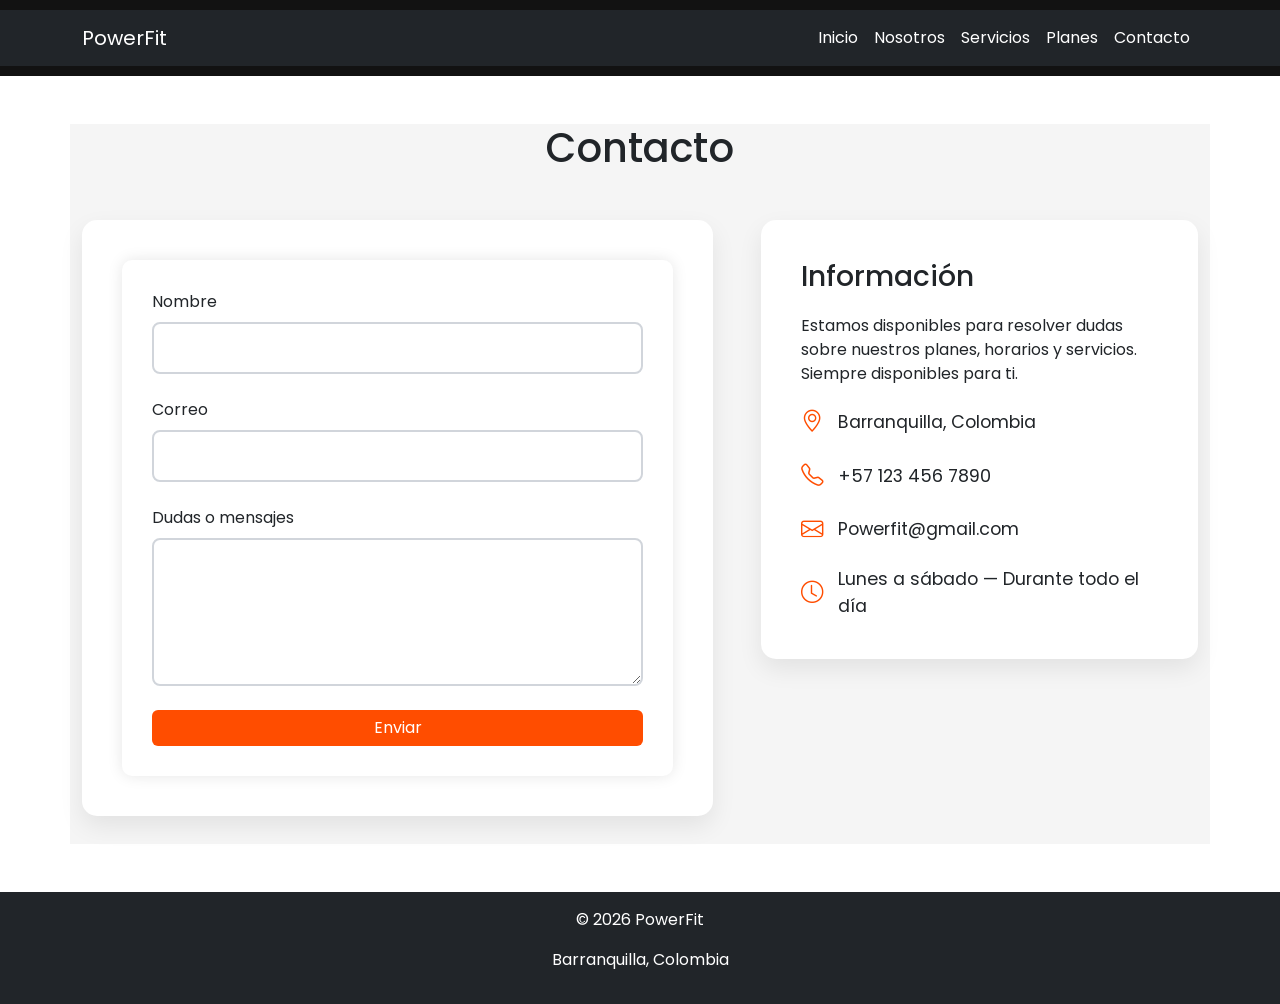
==== contacto.html @ 4eddfe27 "Estructura inicial PowerFit" ====
<!DOCTYPE html>
<html lang="es">
<head>
    <meta charset="UTF-8">
    <meta name="author" content="Juan Alvarez">
    <meta name="viewport" content="width=device-width, initial-scale=1.0">
    <meta name="description" content="Datos de posible cliente de Gimnasio PowerFit">
    <meta name="keywords" content="gimnasio, contacto, entrenamiento">
    <meta name="robots" content="index, follow">
    <title>Powerfit - Contacto</title>

    <link rel="preconnect" href="https://fonts.googleapis.com">
    <link rel="preconnect" href="https://fonts.gstatic.com" crossorigin>
    <link href="https://fonts.googleapis.com/css2?family=Poppins:wght@300;400;600;700&display=swap" rel="stylesheet">

    <link href="https://cdn.jsdelivr.net/npm/bootstrap@5.3.0/dist/css/bootstrap.min.css" rel="stylesheet">
    <link rel="stylesheet" href="https://cdn.jsdelivr.net/npm/bootstrap-icons@1.11.3/font/bootstrap-icons.min.css">
    <link href="css/style.css" rel="stylesheet">

</head>

<body>

    <header>
     <nav class="navbar navbar-expand-lg navbar-dark bg-dark">
        <div class="container">
        <a class="navbar-brand" href="index.html">PowerFit</a>

        <button class="navbar-toggler" type="button"
            data-bs-toggle="collapse"
            data-bs-target="#menu">
            <span class="navbar-toggler-icon"></span>
        </button>

        <div class="collapse navbar-collapse" id="menu">
            <ul class="navbar-nav ms-auto">
                <li class="nav-item">
                    <a class="nav-link" href="index.html">Inicio</a>
                </li>

                <li class="nav-item">
                    <a class="nav-link" href="nosotros.html">Nosotros</a>
                </li>

                <li class="nav-item">
                    <a class="nav-link" href="servicios.html">Servicios</a>
                </li>

                <li class="nav-item">
                    <a class="nav-link" href="planes.html">Planes</a>
                </li>

                <li class="nav-item">
                    <a class="nav-link" href="contacto.html">Contacto</a>
                </li>
            </ul>
        </div>
    </div>
</nav>
    </header>

<main class="container my-5">
  <h1 class="text-center mb-5">Contacto</h1>

  <div class="row g-5 align-items-start">
    <div class="col-lg-7">
      <div class="contact-box">

        <form>

          <div class="mb-4">
            <label class="form-label">Nombre</label>
            <input type="text" class="form-control" required>
          </div>

          <div class="mb-4">
            <label class="form-label">Correo</label>
            <input type="email" class="form-control" required>
          </div>

          <div class="mb-4">
            <label class="form-label">Dudas o mensajes</label>
            <textarea class="form-control" rows="5"></textarea>
          </div>

          <button class="btn btn-primary w-100">
            Enviar
          </button>

        </form>
      </div>
    </div>

    <div class="col-lg-5">

      <div class="info-box">

        <h3>Información</h3>

        <p>
          Estamos disponibles para resolver dudas sobre nuestros planes,
          horarios y servicios. Siempre disponibles para ti.
        </p>

        <div class="contact-info">
          <i class="bi bi-geo-alt"></i>
          <span>Barranquilla, Colombia</span>
        </div>

        <div class="contact-info">
          <i class="bi bi-telephone"></i>
          <span>+57 123 456 7890</span>
        </div>

        <div class="contact-info">
          <i class="bi bi-envelope"></i>
          <span>Powerfit@gmail.com</span>
        </div>

        <div class="contact-info">
          <i class="bi bi-clock"></i>
          <span>Lunes a sábado — Durante todo el día</span>
        </div>
      </div>
    </div>
  </div>
</main>

<footer class="bg-dark text-white text-center py-3">
  <p>© 2026 PowerFit</p>
  <p>Barranquilla, Colombia</p>
</footer>

<script src="https://cdn.jsdelivr.net/npm/bootstrap@5.3.0/dist/js/bootstrap.bundle.min.js"></script>

</body>
</html>
---- css/style.css ----
header {
  background: #121212;
  padding: 10px 0;
}
header .navbar-nav .nav-link {
  color: white !important;
}
header .navbar-nav .nav-link:hover {
  color: #ff4d00 !important;
}

.navbar-toggler {
  border: none;
}

main {
  min-height: 80vh;
  background: #f5f5f5;
}
main section {
  background: white;
  border-radius: 10px;
  padding: 50px;
  max-width: 800px;
  margin: auto;
  box-shadow: 0 0 10px rgba(0, 0, 0, 0.1);
  text-align: center;
}
main section h1 {
  color: #ff4d00;
  transition: 0.3s;
}
main section h1:hover {
  transform: scale(1.1);
}

.hero {
  height: 90vh;
  background: linear-gradient(rgba(0, 0, 0, 0.6), rgba(0, 0, 0, 0.6)), url(../gym\ foto.jpg);
  background-size: cover;
  background-position: center;
}

.card {
  transition: 0.3s;
  border: none;
  border-radius: 15px;
}
.card:hover {
  transform: scale(1.05);
}

main section {
  background: white;
  border-radius: 10px;
  padding: 40px;
  max-width: 1100px;
  margin: 40px auto;
  box-shadow: 0 0 10px rgba(0, 0, 0, 0.1);
}

section:last-of-type {
  background: transparent;
  box-shadow: none;
}

.card-img-top {
  height: 200px;
  -o-object-fit: cover;
     object-fit: cover;
}

form {
  background: white;
  padding: 30px;
  border-radius: 10px;
  box-shadow: 0 0 15px rgba(0, 0, 0, 0.1);
}

input, textarea {
  border-radius: 8px !important;
}

button {
  transition: 0.3s;
}
button:hover {
  transform: scale(1.05);
}

.hero {
  display: flex;
  justify-content: center;
  align-items: center;
}

.text-center-base, .hero {
  text-align: center;
}

body {
  font-family: "Poppins", sans-serif;
}

.btn-primary {
  background-color: #ff4d00;
  border: none;
}

.icon {
  font-size: 3rem;
  margin-bottom: 15px;
}

.card-base, .card-servicio {
  border-radius: 15px;
  padding: 30px;
  box-shadow: 0 10px 20px rgba(0, 0, 0, 0.08);
}

.contact-box,
.info-box {
  background: white;
  padding: 40px;
  border-radius: 15px;
  box-shadow: 0 10px 25px rgba(0, 0, 0, 0.08);
}

.info-box h3 {
  margin-bottom: 20px;
}

.contact-info {
  display: flex;
  align-items: center;
  gap: 15px;
  margin-top: 20px;
  font-size: 1.1rem;
}

.contact-info i {
  color: #ff4d00;
  font-size: 1.4rem;
}

.form-control {
  border: 2px solid #d1d5db;
  padding: 12px;
  transition: 0.3s;
}

.form-control:focus {
  border-color: #ff4d00;
  box-shadow: 0 0 10px rgba(255, 77, 0, 0.2);
}

.card-servicio {
  background: white;
}

@media (max-width: 768px) {
  nav {
    flex-direction: column;
  }
}
@media (max-width: 768px) {
  .hero {
    height: 60vh;
    text-align: center;
    padding: 20px;
  }
  .hero h1 {
    font-size: 2rem !important;
  }
}
@media (max-width: 768px) and (max-width: 768px) {
  h1 {
    font-size: 2rem !important;
  }
  h2 {
    font-size: 1.5rem !important;
  }
  p {
    font-size: 0.95rem;
  }
  .container {
    padding-left: 20px;
    padding-right: 20px;
  }
}
@media (max-width: 768px) {
  .navbar-nav {
    text-align: center;
  }
}/*# sourceMappingURL=style.css.map */
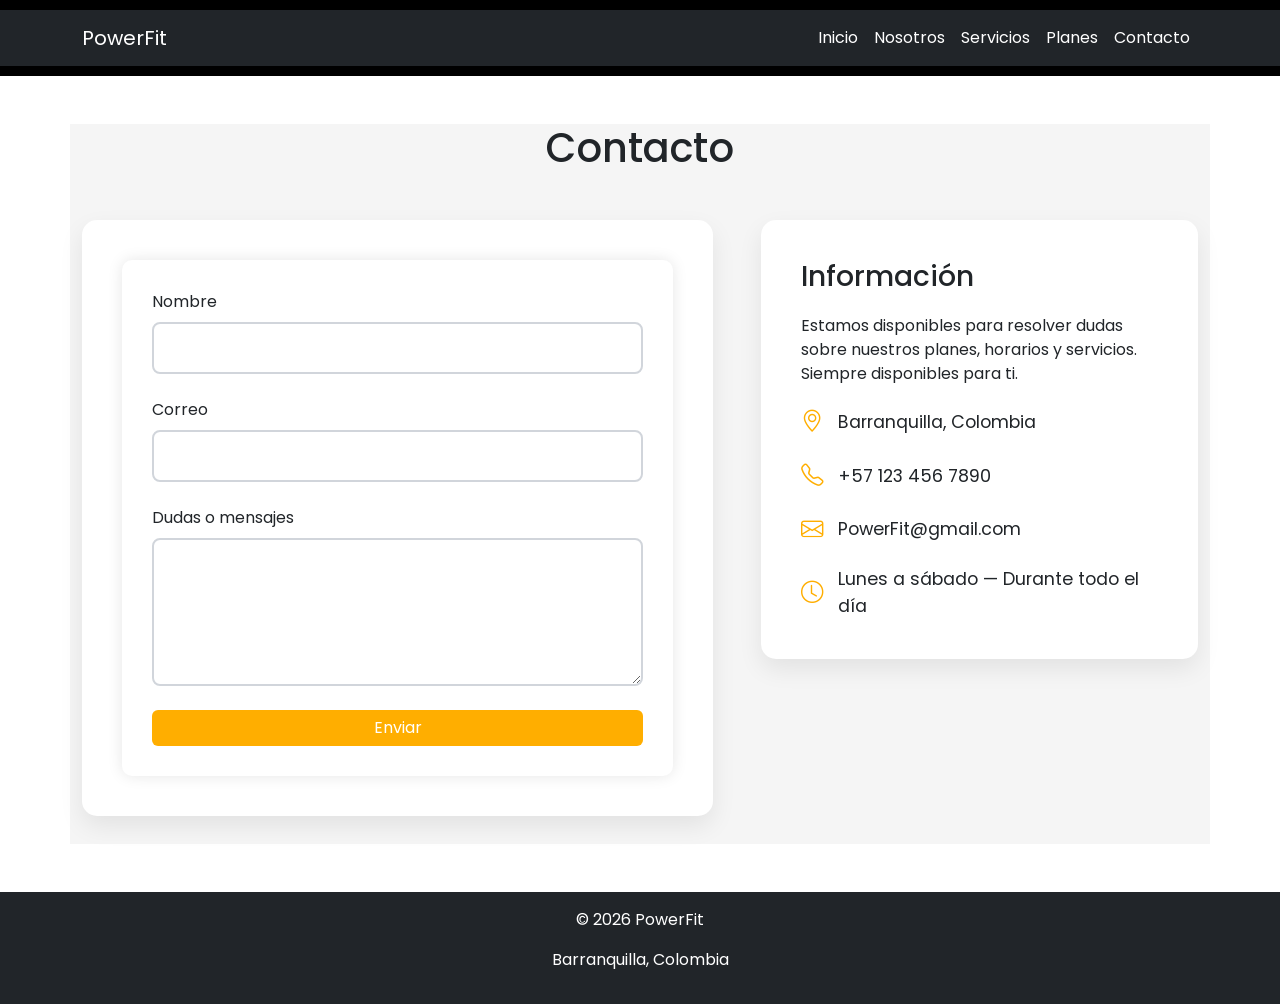
==== commit fbc93cbf: "Implementación de páginas secundarias" ====
--- a/contacto.html
+++ b/contacto.html
@@ -114,7 +114,7 @@
 
         <div class="contact-info">
           <i class="bi bi-envelope"></i>
-          <span>Powerfit@gmail.com</span>
+          <span>PowerFit@gmail.com</span>
         </div>
 
         <div class="contact-info">
--- a/css/style.css
+++ b/css/style.css
@@ -1,12 +1,12 @@
 header {
-  background: #121212;
+  background: #000000;
   padding: 10px 0;
 }
 header .navbar-nav .nav-link {
   color: white !important;
 }
 header .navbar-nav .nav-link:hover {
-  color: #ff4d00 !important;
+  color: #ffae00 !important;
 }
 
 .navbar-toggler {
@@ -27,7 +27,7 @@
   text-align: center;
 }
 main section h1 {
-  color: #ff4d00;
+  color: #ffae00;
   transition: 0.3s;
 }
 main section h1:hover {
@@ -103,7 +103,7 @@
 }
 
 .btn-primary {
-  background-color: #ff4d00;
+  background-color: #ffae00;
   border: none;
 }
 
@@ -139,7 +139,7 @@
 }
 
 .contact-info i {
-  color: #ff4d00;
+  color: #ffae00;
   font-size: 1.4rem;
 }
 
@@ -150,7 +150,7 @@
 }
 
 .form-control:focus {
-  border-color: #ff4d00;
+  border-color: #ffae00;
   box-shadow: 0 0 10px rgba(255, 77, 0, 0.2);
 }
 
